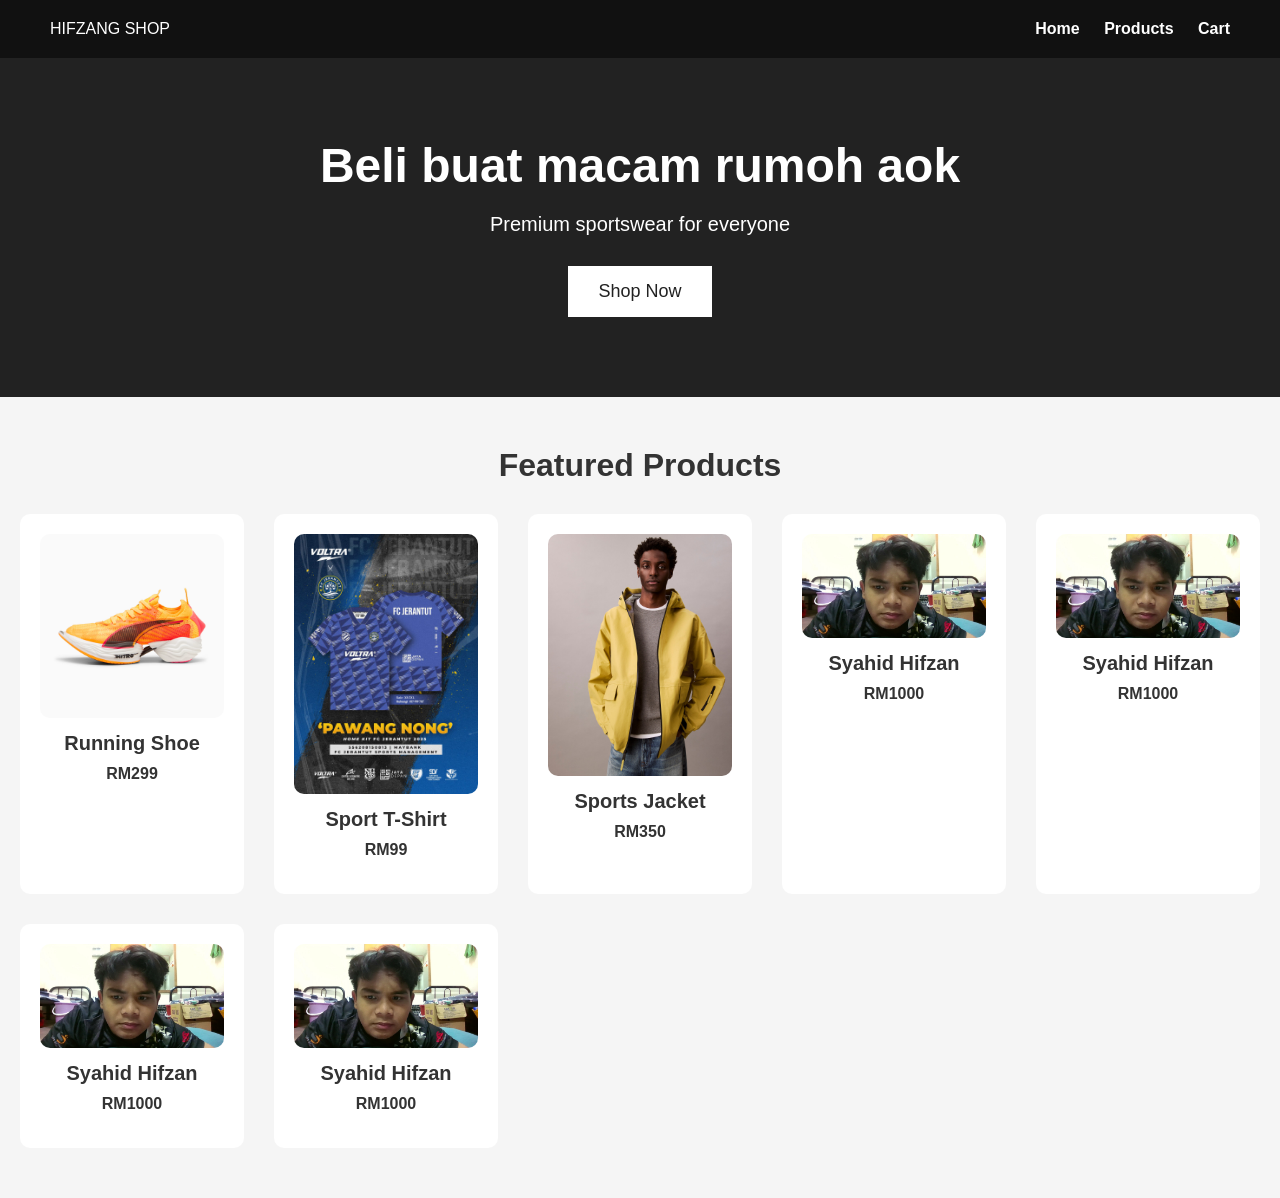
==== index.html @ 76232f5b "Add files via upload" ====
<!DOCTYPE html>
<html lang="en">
<head>
  <meta charset="UTF-8">
  <meta name="viewport" content="width=device-width, initial-scale=1.0">
  <title>My Shop</title>
  <link rel="stylesheet" href="style.css">
</head>
<body>

  <!-- Navbar -->
  <nav>
    <div class="logo">HIFZANG SHOP</div>
    <ul class="nav-links">
      <li><a href="#">Home</a></li>
      <li><a href="#">Products</a></li>
      <li><a href="#">Cart</a></li>
    </ul>
  </nav>

  <!-- Hero Section -->
  <section class="hero">
    <h1>Beli buat macam rumoh aok</h1>
    <p>Premium sportswear for everyone</p>
    <button>Shop Now</button>
  </section>

  <!-- Product Grid -->
  <section class="products">
    <h2>Featured Products</h2>
    <div class="product-grid">
      <div class="product-card" onclick="openModal('Running Shoe', 'RM299', 'image/shoe1.png')">
        <img src="image/shoe1.png" alt="Running Shoe">
        <h3>Running Shoe</h3>
        <p>RM299</p>
      </div>

      <div class="product-card" onclick="openModal('Sport T-Shirt', 'RM99', 'image/tshirt1.png')">
        <img src="image/tshirt1.png" alt="Sport T-Shirt">
        <h3>Sport T-Shirt</h3>
        <p>RM99</p>
      </div>

      <div class="product-card" onclick="openModal('Sports Jacket', 'RM350', 'image/jacket1.png')">
        <img src="image/jacket1.png" alt="Sports Jacket">
        <h3>Sports Jacket</h3>
        <p>RM350</p>
      </div>

      <div class="product-card" onclick="openModal('Syahid Hifzan', 'RM1000', 'image/syahid1.png')">
        <img src="image/syahid1.png" alt="Syahid Hifzan">
        <h3>Syahid Hifzan</h3>
        <p>RM1000</p>
      </div>

      <div class="product-card" onclick="openModal('Syahid Hifzan', 'RM1000', 'image/syahid1.png')">
        <img src="image/syahid1.png" alt="Syahid Hifzan">
        <h3>Syahid Hifzan</h3>
        <p>RM1000</p>
      </div>

      <div class="product-card" onclick="openModal('Syahid Hifzan', 'RM1000', 'image/syahid1.png')">
        <img src="image/syahid1.png" alt="Syahid Hifzan">
        <h3>Syahid Hifzan</h3>
        <p>RM1000</p>
      </div>

      <div class="product-card" onclick="openModal('Syahid Hifzan', 'RM1000', 'image/syahid1.png')">
        <img src="image/syahid1.png" alt="Syahid Hifzan">
        <h3>Syahid Hifzan</h3>
        <p>RM1000</p>
      </div>
    </div>
  </section>

  <!-- Modal -->
  <div id="productModal" class="modal">
    <div class="modal-content">
      <span class="close" onclick="closeModal()">&times;</span>
      <img id="modal-img" src="" alt="">
      <h3 id="modal-name"></h3>
      <p id="modal-price"></p>
      <button onclick="addToCartModal()">Add to Cart</button>
    </div>
  </div>

  <script src="script.js"></script>
</body>
</html>
---- style.css ----
/* Reset & basic */
* { margin:0; padding:0; box-sizing:border-box; font-family: 'Arial', sans-serif; }
body { background:#f5f5f5; color:#333; }

/* Navbar */
nav {
  display:flex; justify-content:space-between; align-items:center;
  padding:20px 50px; background:#111; color:white; position:sticky; top:0; z-index:1000;
}
nav .nav-links li { display:inline; margin-left:20px; }
nav .nav-links a { color:white; text-decoration:none; font-weight:bold; }

/* Hero Section */
.hero {
  text-align:center; padding:80px 20px; background:#222; color:white;
  animation: fadeIn 1.5s;
}
.hero h1 { font-size:48px; margin-bottom:20px; }
.hero p { font-size:20px; margin-bottom:30px; }
.hero button {
  padding:15px 30px; font-size:18px; background:#fff; color:#222; border:none; cursor:pointer;
  transition: 0.3s;
}
.hero button:hover { background:#ff3c00; color:white; }

/* Product Grid */
.products { padding:50px 20px; text-align:center; }
.products h2 { font-size:32px; margin-bottom:30px; }
.product-grid {
  display:grid; grid-template-columns:repeat(auto-fit, minmax(200px, 1fr)); gap:30px;
}
.product-card {
  background:white; padding:20px; border-radius:10px; transition:0.4s; cursor:pointer;
}
.product-card img { width:100%; border-radius:10px; margin-bottom:10px; transition:0.4s; }
.product-card:hover { transform:translateY(-10px); box-shadow:0 15px 25px rgba(0,0,0,0.3); }
.product-card:hover img { transform:scale(1.05); }
.product-card h3 { font-size:20px; margin-bottom:10px; }
.product-card p { font-weight:bold; margin-bottom:15px; }

/* Modal */
.modal {
  display: none;
  position: fixed;
  z-index: 2000;
  left: 0; top: 0;
  width: 100%; height: 100%;
  background: rgba(0,0,0,0.7);
  justify-content: center;
  align-items: center;
}
.modal-content {
  background: #fff;
  padding: 30px;
  border-radius: 15px;
  text-align: center;
  max-width: 400px;
  width: 90%;
  animation: slideDown 0.3s ease-out;
  box-shadow: 0 15px 30px rgba(0,0,0,0.3);
}
.modal-content img {
  width: 80%;
  border-radius: 10px;
  margin-bottom: 15px;
}
.modal-content h3 { font-size: 24px; margin-bottom: 10px; }
.modal-content p { font-size: 20px; font-weight: bold; margin-bottom: 20px; }
.modal-content button {
  padding: 12px 25px;
  font-size: 18px;
  background: #ff3c00;
  color: #fff;
  border: none;
  border-radius: 8px;
  cursor: pointer;
  transition: 0.3s;
}
.modal-content button:hover { background: #e63600; }
.close { position: absolute; top:10px; right:20px; font-size:28px; font-weight:bold; cursor:pointer; }

/* Cart */
.cart { padding:50px 20px; background:#eee; }
.cart h2 { font-size:28px; margin-bottom:20px; }
.cart-item {
  display: flex;
  align-items: center;
  margin-bottom: 15px;
  background:white;
  padding:10px;
  border-radius:10px;
}
.cart-item img {
  width: 80px;
  height: 80px;
  object-fit: cover;
  border-radius:8px;
  margin-right:15px;
}
.cart-item-info p {
  margin: 3px 0;
  font-size:16px;
}
#clear-cart {
  padding:10px 20px; font-size:16px; background:#ff3c00; color:white; border:none; border-radius:8px;
  cursor:pointer; transition:0.3s;
}
#clear-cart:hover { background:#e63600; }

/* Animations */
@keyframes fadeIn { from {opacity:0;} to {opacity:1;} }
@keyframes slideDown { from { transform: translateY(-50px); opacity: 0; } to { transform: translateY(0); opacity: 1; } }

/* Responsive */
@media(max-width:768px){
  nav { padding:20px; }
  .hero h1 { font-size:36px; }
}
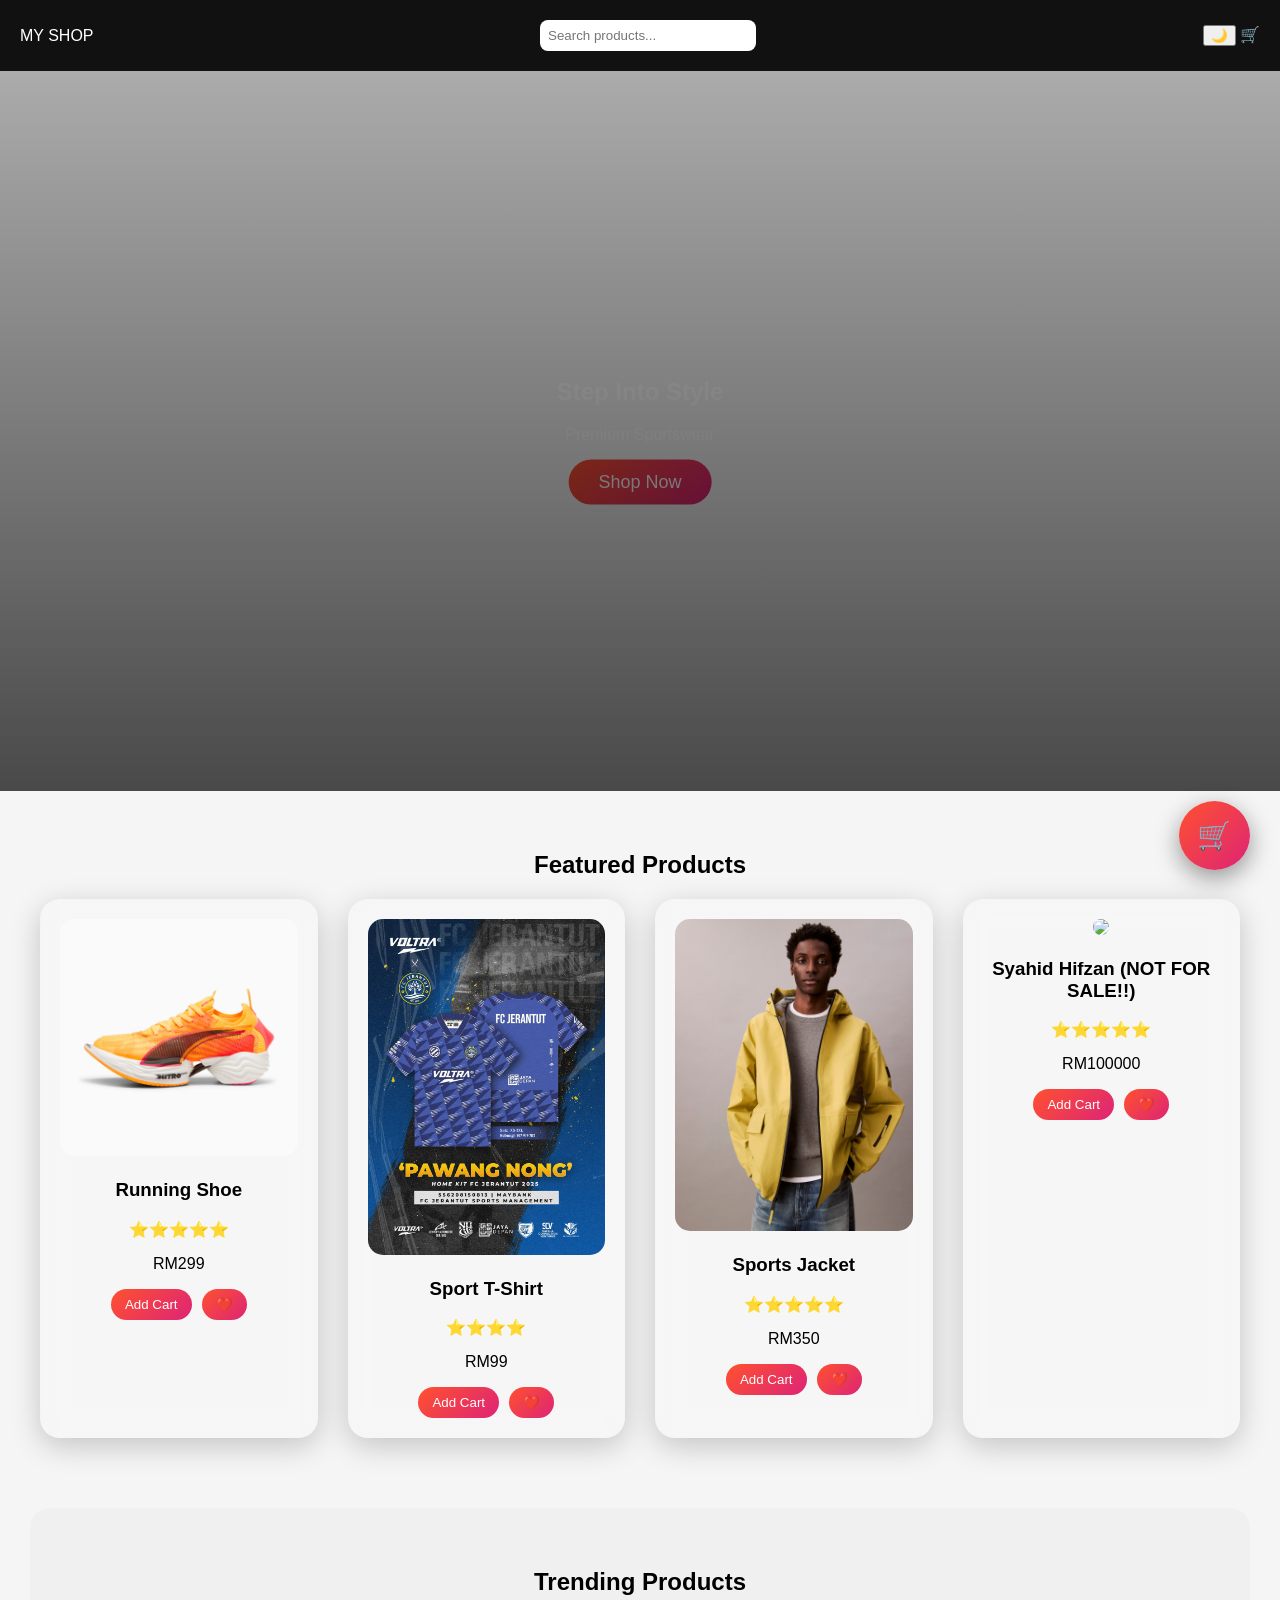
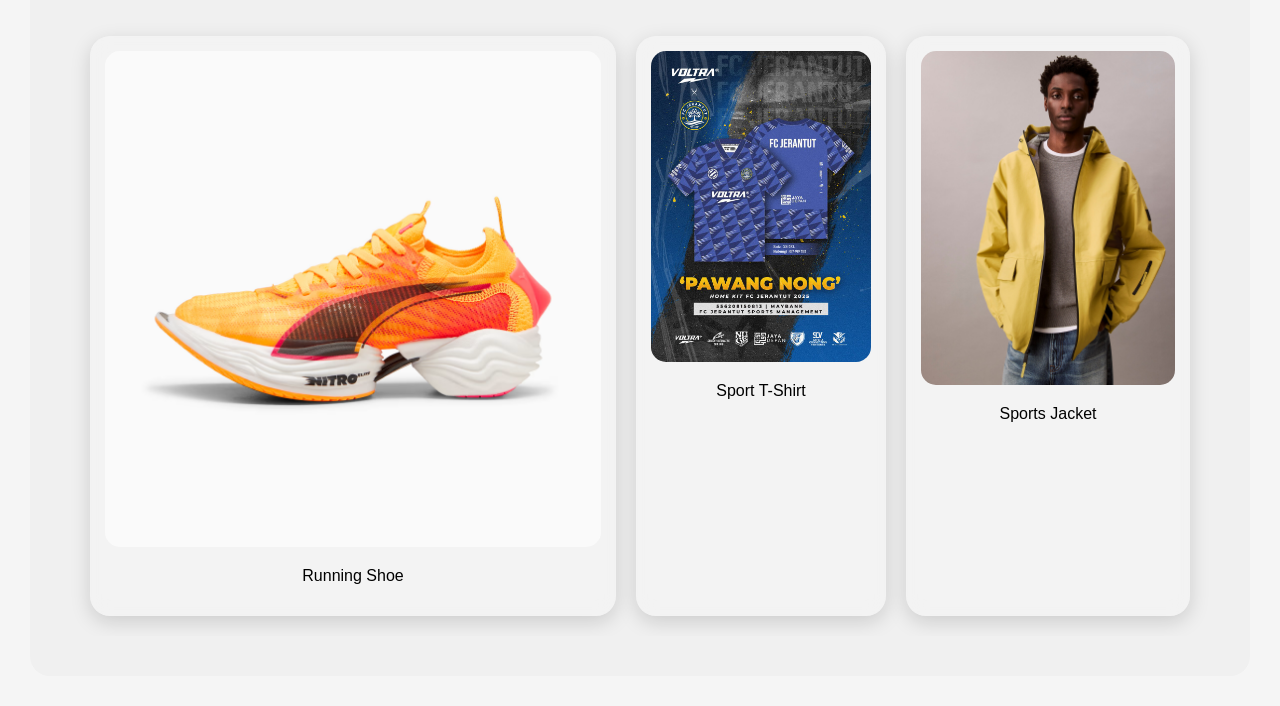
==== commit 205854f3: "Add files via upload" ====
--- a/index.html
+++ b/index.html
@@ -1,89 +1,98 @@
 <!DOCTYPE html>
 <html lang="en">
 <head>
-  <meta charset="UTF-8">
-  <meta name="viewport" content="width=device-width, initial-scale=1.0">
-  <title>My Shop</title>
-  <link rel="stylesheet" href="style.css">
+<meta charset="UTF-8">
+<meta name="viewport" content="width=device-width, initial-scale=1.0">
+<title>MY SHOP ULTRA</title>
+<link rel="stylesheet" href="style.css">
 </head>
 <body>
 
-  <!-- Navbar -->
-  <nav>
-    <div class="logo">HIFZANG SHOP</div>
-    <ul class="nav-links">
-      <li><a href="#">Home</a></li>
-      <li><a href="#">Products</a></li>
-      <li><a href="#">Cart</a></li>
-    </ul>
-  </nav>
+<nav>
+<div class="logo">MY SHOP</div>
+<input type="text" id="search" placeholder="Search products...">
+<div class="nav-right">
+<button id="darkToggle" onclick="toggleDark()">
+<span id="darkIcon">🌙</span>
+</button>
+<a href="cart.html">🛒</a>
+</div>
+</nav>
 
-  <!-- Hero Section -->
-  <section class="hero">
-    <h1>Beli buat macam rumoh aok</h1>
-    <p>Premium sportswear for everyone</p>
-    <button>Shop Now</button>
-  </section>
+<section class="hero">
+<video autoplay muted loop playsinline>
+<source src="image/testrun1.mp4" type="video/mp4">
+</video>
+<div class="hero-text">
+<h1>Step Into Style</h1>
+<p>Premium Sportswear</p>
+<button onclick="scrollProducts()">Shop Now</button>
+</div>
+</section>
 
-  <!-- Product Grid -->
-  <section class="products">
-    <h2>Featured Products</h2>
-    <div class="product-grid">
-      <div class="product-card" onclick="openModal('Running Shoe', 'RM299', 'image/shoe1.png')">
-        <img src="image/shoe1.png" alt="Running Shoe">
-        <h3>Running Shoe</h3>
-        <p>RM299</p>
-      </div>
+<section class="products" id="products">
+<h2>Featured Products</h2>
+<div class="product-grid">
 
-      <div class="product-card" onclick="openModal('Sport T-Shirt', 'RM99', 'image/tshirt1.png')">
-        <img src="image/tshirt1.png" alt="Sport T-Shirt">
-        <h3>Sport T-Shirt</h3>
-        <p>RM99</p>
-      </div>
+<div class="product-card" data-name="Running Shoe">
+<img src="image/shoe1.png">
+<h3>Running Shoe</h3>
+<div class="rating">⭐⭐⭐⭐⭐</div>
+<p>RM299</p>
+<div class="buttons">
+<button onclick="addCart('Running Shoe',299,'image/shoe1.png')">Add Cart</button>
+<button onclick="addWish('Running Shoe',299,'image/shoe1.png')">❤️</button>
+</div>
+</div>
 
-      <div class="product-card" onclick="openModal('Sports Jacket', 'RM350', 'image/jacket1.png')">
-        <img src="image/jacket1.png" alt="Sports Jacket">
-        <h3>Sports Jacket</h3>
-        <p>RM350</p>
-      </div>
+<div class="product-card" data-name="Sport T-Shirt">
+<img src="image/tshirt1.png">
+<h3>Sport T-Shirt</h3>
+<div class="rating">⭐⭐⭐⭐</div>
+<p>RM99</p>
+<div class="buttons">
+<button onclick="addCart('Sport T-Shirt',99,'image/tshirt1.png')">Add Cart</button>
+<button onclick="addWish('Sport T-Shirt',99,'image/tshirt1.png')">❤️</button>
+</div>
+</div>
 
-      <div class="product-card" onclick="openModal('Syahid Hifzan', 'RM1000', 'image/syahid1.png')">
-        <img src="image/syahid1.png" alt="Syahid Hifzan">
-        <h3>Syahid Hifzan</h3>
-        <p>RM1000</p>
-      </div>
+<div class="product-card" data-name="Sports Jacket">
+<img src="image/jacket1.png">
+<h3>Sports Jacket</h3>
+<div class="rating">⭐⭐⭐⭐⭐</div>
+<p>RM350</p>
+<div class="buttons">
+<button onclick="addCart('Sports Jacket',350,'image/jacket1.png')">Add Cart</button>
+<button onclick="addWish('Sports Jacket',350,'image/jacket1.png')">❤️</button>
+</div>
+</div>
 
-      <div class="product-card" onclick="openModal('Syahid Hifzan', 'RM1000', 'image/syahid1.png')">
-        <img src="image/syahid1.png" alt="Syahid Hifzan">
-        <h3>Syahid Hifzan</h3>
-        <p>RM1000</p>
-      </div>
+<div class="product-card" data-name="Syahid Hifzan (NOT FOR SALE!)">
+<img src="image/syahid2.png">
+<h3>Syahid Hifzan (NOT FOR SALE!!)</h3>
+<div class="rating">⭐⭐⭐⭐⭐</div>
+<p>RM100000</p>
+<div class="buttons">
+<button onclick="addCart('Syahid Hifzan (NOT FOR SALE!)',100000,'image/syahid2.png')">Add Cart</button>
+<button onclick="addWish('Syahid Hifzan (NOT FOR SALE!)',100000,'image/syahid2.png')">❤️</button>
+</div>
+</div>
 
-      <div class="product-card" onclick="openModal('Syahid Hifzan', 'RM1000', 'image/syahid1.png')">
-        <img src="image/syahid1.png" alt="Syahid Hifzan">
-        <h3>Syahid Hifzan</h3>
-        <p>RM1000</p>
-      </div>
+</div>
+</section>
 
-      <div class="product-card" onclick="openModal('Syahid Hifzan', 'RM1000', 'image/syahid1.png')">
-        <img src="image/syahid1.png" alt="Syahid Hifzan">
-        <h3>Syahid Hifzan</h3>
-        <p>RM1000</p>
-      </div>
-    </div>
-  </section>
+<section class="slider">
+<h2>Trending Products</h2>
+<div class="slider-container">
+<div class="slide"><img src="image/shoe1.png"><p>Running Shoe</p></div>
+<div class="slide"><img src="image/tshirt1.png"><p>Sport T-Shirt</p></div>
+<div class="slide"><img src="image/jacket1.png"><p>Sports Jacket</p></div>
+</div>
+</section>
 
-  <!-- Modal -->
-  <div id="productModal" class="modal">
-    <div class="modal-content">
-      <span class="close" onclick="closeModal()">&times;</span>
-      <img id="modal-img" src="" alt="">
-      <h3 id="modal-name"></h3>
-      <p id="modal-price"></p>
-      <button onclick="addToCartModal()">Add to Cart</button>
-    </div>
-  </div>
+<div class="floating-cart" onclick="goCart()">🛒</div>
+<div id="toast"></div>
 
-  <script src="script.js"></script>
+<script src="script.js"></script>
 </body>
-</html>
+</html>
--- a/style.css
+++ b/style.css
@@ -1,118 +1,43 @@
-/* Reset & basic */
-* { margin:0; padding:0; box-sizing:border-box; font-family: 'Arial', sans-serif; }
-body { background:#f5f5f5; color:#333; }
-
-/* Navbar */
-nav {
-  display:flex; justify-content:space-between; align-items:center;
-  padding:20px 50px; background:#111; color:white; position:sticky; top:0; z-index:1000;
-}
-nav .nav-links li { display:inline; margin-left:20px; }
-nav .nav-links a { color:white; text-decoration:none; font-weight:bold; }
+body{margin:0;font-family:'Poppins',sans-serif;background:#f5f5f5;transition:0.3s;}
+.dark{background:#0d0d0d;color:white;}
+nav{display:flex;justify-content:space-between;align-items:center;padding:20px;background:#111;color:white;}
+nav input{padding:8px;width:200px;border-radius:8px;border:none;}
+nav button,a{color:white;text-decoration:none;cursor:pointer;}
 
 /* Hero Section */
-.hero {
-  text-align:center; padding:80px 20px; background:#222; color:white;
-  animation: fadeIn 1.5s;
-}
-.hero h1 { font-size:48px; margin-bottom:20px; }
-.hero p { font-size:20px; margin-bottom:30px; }
-.hero button {
-  padding:15px 30px; font-size:18px; background:#fff; color:#222; border:none; cursor:pointer;
-  transition: 0.3s;
-}
-.hero button:hover { background:#ff3c00; color:white; }
+.hero{position:relative;height:80vh;overflow:hidden;}
+.hero video{position:absolute;top:0;left:0;width:100%;height:100%;object-fit:cover;z-index:-1;}
+.hero::after{content:"";position:absolute;top:0;left:0;width:100%;height:100%;background:linear-gradient(180deg,rgba(0,0,0,0.3),rgba(0,0,0,0.7));}
+.hero-text{position:absolute;top:50%;left:50%;transform:translate(-50%,-50%);text-align:center;color:white;}
+.hero button{padding:12px 30px;font-size:18px;cursor:pointer;background:linear-gradient(135deg,#ff512f,#dd2476);border:none;border-radius:25px;color:white;transition:0.3s;}
+.hero button:hover{transform:scale(1.05);box-shadow:0 10px 25px rgba(0,0,0,0.4);}
 
-/* Product Grid */
-.products { padding:50px 20px; text-align:center; }
-.products h2 { font-size:32px; margin-bottom:30px; }
-.product-grid {
-  display:grid; grid-template-columns:repeat(auto-fit, minmax(200px, 1fr)); gap:30px;
-}
-.product-card {
-  background:white; padding:20px; border-radius:10px; transition:0.4s; cursor:pointer;
-}
-.product-card img { width:100%; border-radius:10px; margin-bottom:10px; transition:0.4s; }
-.product-card:hover { transform:translateY(-10px); box-shadow:0 15px 25px rgba(0,0,0,0.3); }
-.product-card:hover img { transform:scale(1.05); }
-.product-card h3 { font-size:20px; margin-bottom:10px; }
-.product-card p { font-weight:bold; margin-bottom:15px; }
+/* Products Grid */
+.products{padding:40px;text-align:center;}
+.product-grid{display:grid;grid-template-columns:repeat(auto-fit,minmax(220px,1fr));gap:30px;}
+.product-card{background:rgba(255,255,255,0.15);backdrop-filter:blur(12px);padding:20px;border-radius:20px;box-shadow:0 8px 30px rgba(0,0,0,0.2);transition:0.4s;}
+.dark .product-card{background:rgba(30,30,30,0.25);}
+.product-card:hover{transform:scale(1.07);box-shadow:0 15px 35px rgba(0,0,0,0.4);}
+.product-card img{width:100%;border-radius:15px;transition:transform 0.4s;}
+.product-card:hover img{transform:scale(1.15);}
+.rating{color:orange;margin:5px 0;}
+.buttons{display:flex;justify-content:center;gap:10px;margin-top:10px;}
+.buttons button{padding:8px 14px;cursor:pointer;border:none;border-radius:20px;background:linear-gradient(135deg,#ff512f,#dd2476);color:white;transition:0.3s;}
+.buttons button:hover{transform:scale(1.1);box-shadow:0 8px 20px rgba(0,0,0,0.3);}
 
-/* Modal */
-.modal {
-  display: none;
-  position: fixed;
-  z-index: 2000;
-  left: 0; top: 0;
-  width: 100%; height: 100%;
-  background: rgba(0,0,0,0.7);
-  justify-content: center;
-  align-items: center;
-}
-.modal-content {
-  background: #fff;
-  padding: 30px;
-  border-radius: 15px;
-  text-align: center;
-  max-width: 400px;
-  width: 90%;
-  animation: slideDown 0.3s ease-out;
-  box-shadow: 0 15px 30px rgba(0,0,0,0.3);
-}
-.modal-content img {
-  width: 80%;
-  border-radius: 10px;
-  margin-bottom: 15px;
-}
-.modal-content h3 { font-size: 24px; margin-bottom: 10px; }
-.modal-content p { font-size: 20px; font-weight: bold; margin-bottom: 20px; }
-.modal-content button {
-  padding: 12px 25px;
-  font-size: 18px;
-  background: #ff3c00;
-  color: #fff;
-  border: none;
-  border-radius: 8px;
-  cursor: pointer;
-  transition: 0.3s;
-}
-.modal-content button:hover { background: #e63600; }
-.close { position: absolute; top:10px; right:20px; font-size:28px; font-weight:bold; cursor:pointer; }
+/* Floating Cart */
+.floating-cart{position:fixed;bottom:30px;right:30px;background:linear-gradient(135deg,#ff512f,#dd2476);color:white;font-size:28px;padding:18px;border-radius:50%;cursor:pointer;box-shadow:0 8px 25px rgba(0,0,0,0.4);transition:transform 0.3s;}
+.floating-cart:hover{transform:scale(1.2);}
 
-/* Cart */
-.cart { padding:50px 20px; background:#eee; }
-.cart h2 { font-size:28px; margin-bottom:20px; }
-.cart-item {
-  display: flex;
-  align-items: center;
-  margin-bottom: 15px;
-  background:white;
-  padding:10px;
-  border-radius:10px;
-}
-.cart-item img {
-  width: 80px;
-  height: 80px;
-  object-fit: cover;
-  border-radius:8px;
-  margin-right:15px;
-}
-.cart-item-info p {
-  margin: 3px 0;
-  font-size:16px;
-}
-#clear-cart {
-  padding:10px 20px; font-size:16px; background:#ff3c00; color:white; border:none; border-radius:8px;
-  cursor:pointer; transition:0.3s;
-}
-#clear-cart:hover { background:#e63600; }
+/* Cart Section */
+.cart{padding:40px;}
+.cart-item{display:flex;align-items:center;background:rgba(255,255,255,0.15);backdrop-filter:blur(8px);margin-bottom:15px;padding:10px;border-radius:15px;}
+.cart-item img{width:70px;margin-right:15px;}
+#toast{position:fixed;bottom:30px;left:50%;transform:translateX(-50%);background:black;color:white;padding:12px 20px;border-radius:12px;display:none;}
 
-/* Animations */
-@keyframes fadeIn { from {opacity:0;} to {opacity:1;} }
-@keyframes slideDown { from { transform: translateY(-50px); opacity: 0; } to { transform: translateY(0); opacity: 1; } }
-
-/* Responsive */
-@media(max-width:768px){
-  nav { padding:20px; }
-  .hero h1 { font-size:36px; }
-}
+/* Slider Section */
+.slider{padding:40px;text-align:center;background:#f0f0f0;border-radius:20px;margin:30px;}
+.slider-container{display:flex;overflow-x:auto;gap:20px;padding:20px;}
+.slide{min-width:220px;background:rgba(255,255,255,0.2);backdrop-filter:blur(10px);padding:15px;border-radius:20px;box-shadow:0 6px 20px rgba(0,0,0,0.15);transition:0.3s;}
+.slide img{width:100%;border-radius:15px;}
+.slide:hover{transform:scale(1.05);}
